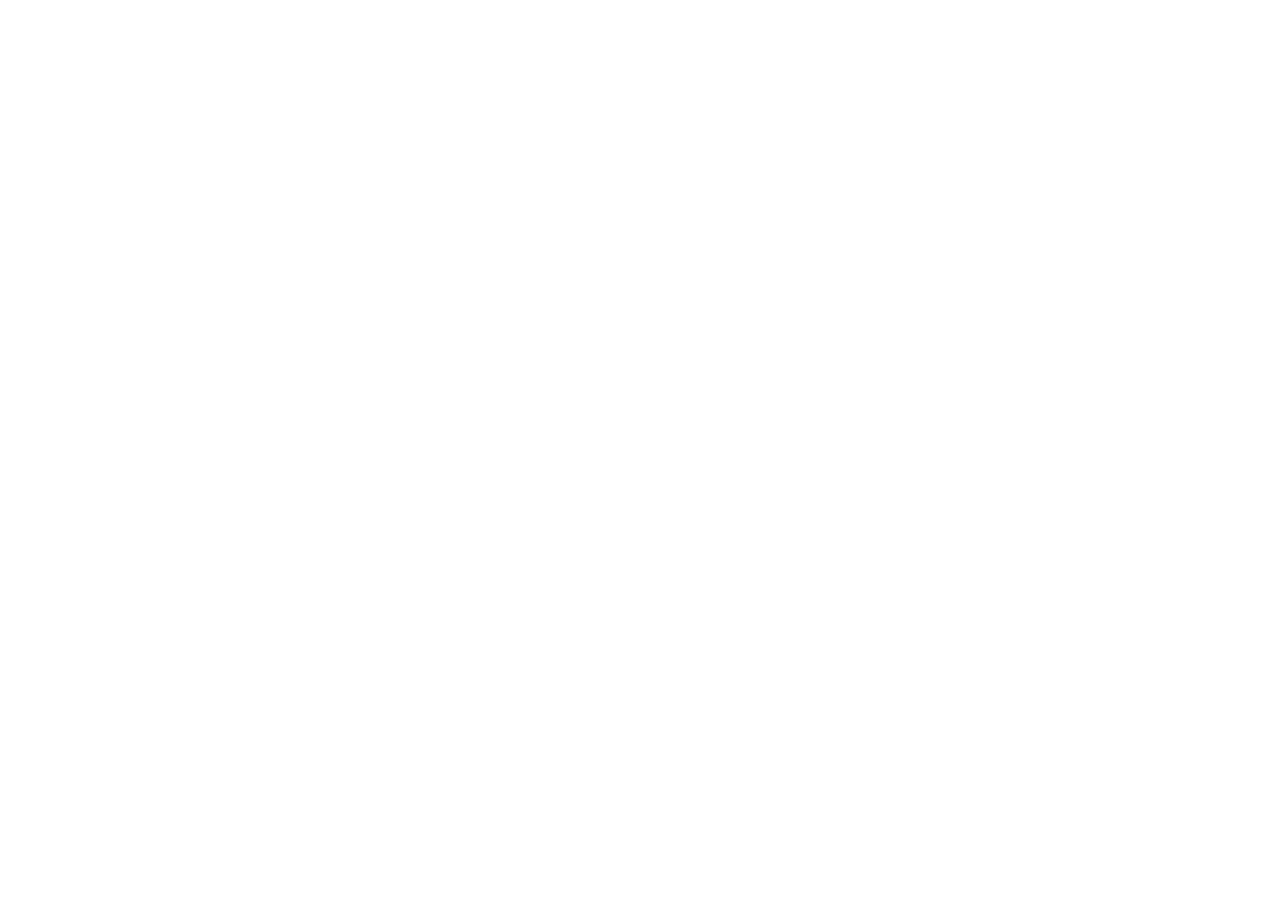
==== login.html @ ff037065 "项目初始化" ====
<!DOCTYPE html>
<html lang="en">

<head>
    <meta charset="UTF-8">
    <meta name="viewport" content="width=device-width, initial-scale=1.0">
    <title>登录页面</title>
</head>

<body>

</body>

</html>
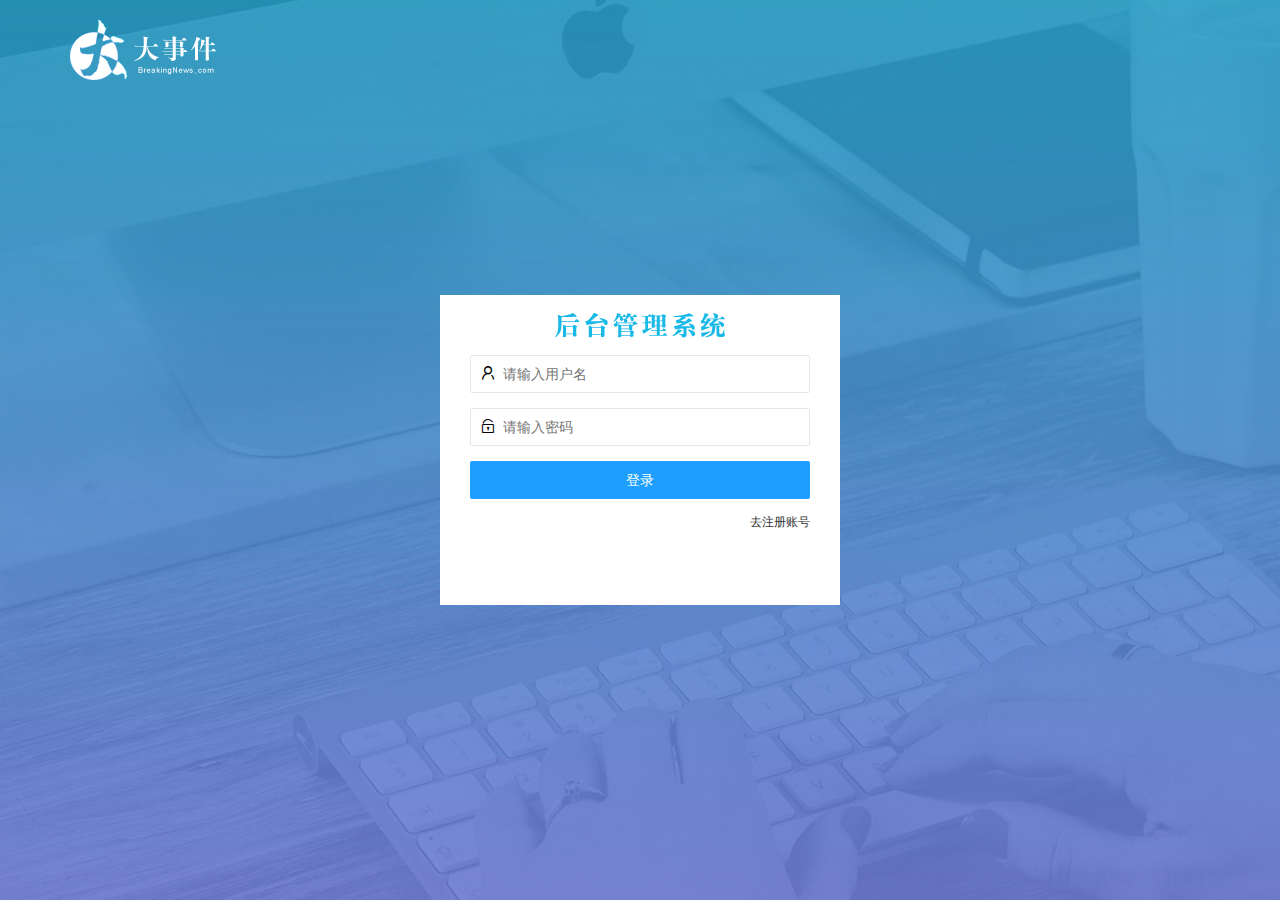
==== commit baab9623: "登录注册完成" ====
--- a/login.html
+++ b/login.html
@@ -4,11 +4,85 @@
 <head>
     <meta charset="UTF-8">
     <meta name="viewport" content="width=device-width, initial-scale=1.0">
-    <title>登录页面</title>
+    <title>大事件 登录/注册</title>
+    <link rel="stylesheet" href="./assets/css/login.css">
+    <link rel="stylesheet" href="/assets/lib/layui/css/layui.css">
 </head>
 
 <body>
+    <!--logo区域-->
+    <div class="layui-main">
+        <img src="/assets/images/logo.png" class="logoimg">
+    </div>
 
+    <!-- 登录注册 -->
+    <div class="loginAndRegBox">
+        <div class="title-box"></div>
+        <!-- 登录界面 -->
+        <div class="login-box">
+            <!-- 登录的表单 -->
+            <form class="layui-form" action="">
+                <!-- 用户名 -->
+                <div class="layui-form-item">
+                    <i class="layui-icon layui-icon-username
+                    "></i>
+                    <input type="text" name="title" required lay-verify="required" placeholder="请输入用户名" autocomplete="off" class="layui-input">
+                </div>
+                <!-- 密码 -->
+                <div class="layui-form-item">
+                    <i class="layui-icon layui-icon-password"></i>
+                    <input type="password" name="password" required lay-verify="required|pwd" placeholder="请输入密码" autocomplete="off" class="layui-input">
+                </div>
+                <!-- 登录按钮 -->
+                <div class="layui-form-item">
+                    <!-- 注意：表单提交按钮和普通按钮的区别，就是 lay-submit 属性 -->
+                    <button class="layui-btn layui-btn-fluid layui-btn-normal" lay-submit>登录</button>
+                </div>
+
+                <div class="layui-form-item links">
+                    <a href="javascript:;" id="link_reg">去注册账号</a>
+                </div>
+            </form>
+        </div>
+        <!-- 注册界面 -->
+        <div class="reg-box">
+            <!-- 注册的表单 -->
+            <form class="layui-form" action="">
+                <!-- 用户名 -->
+                <div class="layui-form-item">
+                    <i class="layui-icon layui-icon-username"></i>
+                    <input type="text" name="username" required lay-verify="required" placeholder="请输入用户名" autocomplete="off" class="layui-input" />
+                </div>
+                <!-- 密码 -->
+                <div class="layui-form-item">
+                    <i class="layui-icon layui-icon-password"></i>
+                    <input type="password" name="password" required lay-verify="required|pwd" placeholder="请输入密码" autocomplete="off" class="layui-input" />
+                </div>
+                <!-- 密码确认框 -->
+                <div class="layui-form-item">
+                    <i class="layui-icon layui-icon-password"></i>
+                    <input type="password" name="repassword" required lay-verify="required|pwd|repwd" placeholder="再次确认密码" autocomplete="off" class="layui-input" />
+                </div>
+                <!-- 注册按钮 -->
+                <div class="layui-form-item">
+                    <!-- 注意：表单提交按钮和普通按钮的区别，就是 lay-submit 属性 -->
+                    <button class="layui-btn layui-btn-fluid layui-btn-normal" lay-submit>注册</button>
+                </div>
+                <div class="layui-form-item links">
+                    <a href="javascript:;" id="link_login">去登录</a>
+                </div>
+            </form>
+        </div>
+    </div>
+
+
+
+    <!-- 引入layui的js文件 -->
+    <script src="./assets/lib/layui/layui.all.js"></script>
+    <!-- 引入jquery文件 -->
+    <script src="./assets/lib/jquery.js"></script>
+    <!-- 引入自己的js文件 -->
+    <script src="./assets/js/login.js"></script>
 </body>
 
 </html>--- a/assets/css/login.css
+++ b/assets/css/login.css
@@ -0,0 +1,68 @@
+body,
+html {
+    margin: 0;
+    padding: 0;
+    width: 100%;
+    height: 100%;
+    background: url('/assets/images/login_bg.jpg');
+    background-size: cover;
+}
+
+.logoimg {
+    margin-top: 20px;
+}
+
+.loginAndRegBox {
+    width: 400px;
+    height: 310px;
+    background-color: #fff;
+    position: absolute;
+    left: 50%;
+    top: 50%;
+    transform: translate(-50%, -50%);
+}
+
+.title-box {
+    height: 60px;
+    background: url('/assets/images/login_title.png') no-repeat center;
+}
+
+.reg-box {
+    display: none
+}
+
+
+/* 美化登录表单 */
+
+.layui-form {
+    padding: 0 30px;
+}
+
+.links {
+    display: flex;
+    justify-content: flex-end;
+}
+
+.links a {
+    font-size: 12px;
+}
+
+
+/* 登录框最前面的图标 */
+
+.layui-form-item {
+    position: relative;
+}
+
+.layui-icon {
+    position: absolute;
+    left: 10px;
+    top: 10px;
+}
+
+
+/* 注意:这里的样式 不能直接给layui-input 因为权重的问题  所以必须加父元素提高权重 */
+
+.layui-form-item .layui-input {
+    padding-left: 32px;
+}--- a/assets/lib/layui/css/layui.css
+++ b/assets/lib/layui/css/layui.css
@@ -0,0 +1,2 @@
+/** layui-v2.5.5 MIT License By https://www.layui.com */
+ .layui-inline,img{display:inline-block;vertical-align:middle}h1,h2,h3,h4,h5,h6{font-weight:400}.layui-edge,.layui-header,.layui-inline,.layui-main{position:relative}.layui-body,.layui-edge,.layui-elip{overflow:hidden}.layui-btn,.layui-edge,.layui-inline,img{vertical-align:middle}.layui-btn,.layui-disabled,.layui-icon,.layui-unselect{-moz-user-select:none;-webkit-user-select:none;-ms-user-select:none}.layui-elip,.layui-form-checkbox span,.layui-form-pane .layui-form-label{text-overflow:ellipsis;white-space:nowrap}.layui-breadcrumb,.layui-tree-btnGroup{visibility:hidden}blockquote,body,button,dd,div,dl,dt,form,h1,h2,h3,h4,h5,h6,input,li,ol,p,pre,td,textarea,th,ul{margin:0;padding:0;-webkit-tap-highlight-color:rgba(0,0,0,0)}a:active,a:hover{outline:0}img{border:none}li{list-style:none}table{border-collapse:collapse;border-spacing:0}h4,h5,h6{font-size:100%}button,input,optgroup,option,select,textarea{font-family:inherit;font-size:inherit;font-style:inherit;font-weight:inherit;outline:0}pre{white-space:pre-wrap;white-space:-moz-pre-wrap;white-space:-pre-wrap;white-space:-o-pre-wrap;word-wrap:break-word}body{line-height:24px;font:14px Helvetica Neue,Helvetica,PingFang SC,Tahoma,Arial,sans-serif}hr{height:1px;margin:10px 0;border:0;clear:both}a{color:#333;text-decoration:none}a:hover{color:#777}a cite{font-style:normal;*cursor:pointer}.layui-border-box,.layui-border-box *{box-sizing:border-box}.layui-box,.layui-box *{box-sizing:content-box}.layui-clear{clear:both;*zoom:1}.layui-clear:after{content:'\20';clear:both;*zoom:1;display:block;height:0}.layui-inline{*display:inline;*zoom:1}.layui-edge{display:inline-block;width:0;height:0;border-width:6px;border-style:dashed;border-color:transparent}.layui-edge-top{top:-4px;border-bottom-color:#999;border-bottom-style:solid}.layui-edge-right{border-left-color:#999;border-left-style:solid}.layui-edge-bottom{top:2px;border-top-color:#999;border-top-style:solid}.layui-edge-left{border-right-color:#999;border-right-style:solid}.layui-disabled,.layui-disabled:hover{color:#d2d2d2!important;cursor:not-allowed!important}.layui-circle{border-radius:100%}.layui-show{display:block!important}.layui-hide{display:none!important}@font-face{font-family:layui-icon;src:url(../font/iconfont.eot?v=250);src:url(../font/iconfont.eot?v=250#iefix) format('embedded-opentype'),url(../font/iconfont.woff2?v=250) format('woff2'),url(../font/iconfont.woff?v=250) format('woff'),url(../font/iconfont.ttf?v=250) format('truetype'),url(../font/iconfont.svg?v=250#layui-icon) format('svg')}.layui-icon{font-family:layui-icon!important;font-size:16px;font-style:normal;-webkit-font-smoothing:antialiased;-moz-osx-font-smoothing:grayscale}.layui-icon-reply-fill:before{content:"\e611"}.layui-icon-set-fill:before{content:"\e614"}.layui-icon-menu-fill:before{content:"\e60f"}.layui-icon-search:before{content:"\e615"}.layui-icon-share:before{content:"\e641"}.layui-icon-set-sm:before{content:"\e620"}.layui-icon-engine:before{content:"\e628"}.layui-icon-close:before{content:"\1006"}.layui-icon-close-fill:before{content:"\1007"}.layui-icon-chart-screen:before{content:"\e629"}.layui-icon-star:before{content:"\e600"}.layui-icon-circle-dot:before{content:"\e617"}.layui-icon-chat:before{content:"\e606"}.layui-icon-release:before{content:"\e609"}.layui-icon-list:before{content:"\e60a"}.layui-icon-chart:before{content:"\e62c"}.layui-icon-ok-circle:before{content:"\1005"}.layui-icon-layim-theme:before{content:"\e61b"}.layui-icon-table:before{content:"\e62d"}.layui-icon-right:before{content:"\e602"}.layui-icon-left:before{content:"\e603"}.layui-icon-cart-simple:before{content:"\e698"}.layui-icon-face-cry:before{content:"\e69c"}.layui-icon-face-smile:before{content:"\e6af"}.layui-icon-survey:before{content:"\e6b2"}.layui-icon-tree:before{content:"\e62e"}.layui-icon-upload-circle:before{content:"\e62f"}.layui-icon-add-circle:before{content:"\e61f"}.layui-icon-download-circle:before{content:"\e601"}.layui-icon-templeate-1:before{content:"\e630"}.layui-icon-util:before{content:"\e631"}.layui-icon-face-surprised:before{content:"\e664"}.layui-icon-edit:before{content:"\e642"}.layui-icon-speaker:before{content:"\e645"}.layui-icon-down:before{content:"\e61a"}.layui-icon-file:before{content:"\e621"}.layui-icon-layouts:before{content:"\e632"}.layui-icon-rate-half:before{content:"\e6c9"}.layui-icon-add-circle-fine:before{content:"\e608"}.layui-icon-prev-circle:before{content:"\e633"}.layui-icon-read:before{content:"\e705"}.layui-icon-404:before{content:"\e61c"}.layui-icon-carousel:before{content:"\e634"}.layui-icon-help:before{content:"\e607"}.layui-icon-code-circle:before{content:"\e635"}.layui-icon-water:before{content:"\e636"}.layui-icon-username:before{content:"\e66f"}.layui-icon-find-fill:before{content:"\e670"}.layui-icon-about:before{content:"\e60b"}.layui-icon-location:before{content:"\e715"}.layui-icon-up:before{content:"\e619"}.layui-icon-pause:before{content:"\e651"}.layui-icon-date:before{content:"\e637"}.layui-icon-layim-uploadfile:before{content:"\e61d"}.layui-icon-delete:before{content:"\e640"}.layui-icon-play:before{content:"\e652"}.layui-icon-top:before{content:"\e604"}.layui-icon-friends:before{content:"\e612"}.layui-icon-refresh-3:before{content:"\e9aa"}.layui-icon-ok:before{content:"\e605"}.layui-icon-layer:before{content:"\e638"}.layui-icon-face-smile-fine:before{content:"\e60c"}.layui-icon-dollar:before{content:"\e659"}.layui-icon-group:before{content:"\e613"}.layui-icon-layim-download:before{content:"\e61e"}.layui-icon-picture-fine:before{content:"\e60d"}.layui-icon-link:before{content:"\e64c"}.layui-icon-diamond:before{content:"\e735"}.layui-icon-log:before{content:"\e60e"}.layui-icon-rate-solid:before{content:"\e67a"}.layui-icon-fonts-del:before{content:"\e64f"}.layui-icon-unlink:before{content:"\e64d"}.layui-icon-fonts-clear:before{content:"\e639"}.layui-icon-triangle-r:before{content:"\e623"}.layui-icon-circle:before{content:"\e63f"}.layui-icon-radio:before{content:"\e643"}.layui-icon-align-center:before{content:"\e647"}.layui-icon-align-right:before{content:"\e648"}.layui-icon-align-left:before{content:"\e649"}.layui-icon-loading-1:before{content:"\e63e"}.layui-icon-return:before{content:"\e65c"}.layui-icon-fonts-strong:before{content:"\e62b"}.layui-icon-upload:before{content:"\e67c"}.layui-icon-dialogue:before{content:"\e63a"}.layui-icon-video:before{content:"\e6ed"}.layui-icon-headset:before{content:"\e6fc"}.layui-icon-cellphone-fine:before{content:"\e63b"}.layui-icon-add-1:before{content:"\e654"}.layui-icon-face-smile-b:before{content:"\e650"}.layui-icon-fonts-html:before{content:"\e64b"}.layui-icon-form:before{content:"\e63c"}.layui-icon-cart:before{content:"\e657"}.layui-icon-camera-fill:before{content:"\e65d"}.layui-icon-tabs:before{content:"\e62a"}.layui-icon-fonts-code:before{content:"\e64e"}.layui-icon-fire:before{content:"\e756"}.layui-icon-set:before{content:"\e716"}.layui-icon-fonts-u:before{content:"\e646"}.layui-icon-triangle-d:before{content:"\e625"}.layui-icon-tips:before{content:"\e702"}.layui-icon-picture:before{content:"\e64a"}.layui-icon-more-vertical:before{content:"\e671"}.layui-icon-flag:before{content:"\e66c"}.layui-icon-loading:before{content:"\e63d"}.layui-icon-fonts-i:before{content:"\e644"}.layui-icon-refresh-1:before{content:"\e666"}.layui-icon-rmb:before{content:"\e65e"}.layui-icon-home:before{content:"\e68e"}.layui-icon-user:before{content:"\e770"}.layui-icon-notice:before{content:"\e667"}.layui-icon-login-weibo:before{content:"\e675"}.layui-icon-voice:before{content:"\e688"}.layui-icon-upload-drag:before{content:"\e681"}.layui-icon-login-qq:before{content:"\e676"}.layui-icon-snowflake:before{content:"\e6b1"}.layui-icon-file-b:before{content:"\e655"}.layui-icon-template:before{content:"\e663"}.layui-icon-auz:before{content:"\e672"}.layui-icon-console:before{content:"\e665"}.layui-icon-app:before{content:"\e653"}.layui-icon-prev:before{content:"\e65a"}.layui-icon-website:before{content:"\e7ae"}.layui-icon-next:before{content:"\e65b"}.layui-icon-component:before{content:"\e857"}.layui-icon-more:before{content:"\e65f"}.layui-icon-login-wechat:before{content:"\e677"}.layui-icon-shrink-right:before{content:"\e668"}.layui-icon-spread-left:before{content:"\e66b"}.layui-icon-camera:before{content:"\e660"}.layui-icon-note:before{content:"\e66e"}.layui-icon-refresh:before{content:"\e669"}.layui-icon-female:before{content:"\e661"}.layui-icon-male:before{content:"\e662"}.layui-icon-password:before{content:"\e673"}.layui-icon-senior:before{content:"\e674"}.layui-icon-theme:before{content:"\e66a"}.layui-icon-tread:before{content:"\e6c5"}.layui-icon-praise:before{content:"\e6c6"}.layui-icon-star-fill:before{content:"\e658"}.layui-icon-rate:before{content:"\e67b"}.layui-icon-template-1:before{content:"\e656"}.layui-icon-vercode:before{content:"\e679"}.layui-icon-cellphone:before{content:"\e678"}.layui-icon-screen-full:before{content:"\e622"}.layui-icon-screen-restore:before{content:"\e758"}.layui-icon-cols:before{content:"\e610"}.layui-icon-export:before{content:"\e67d"}.layui-icon-print:before{content:"\e66d"}.layui-icon-slider:before{content:"\e714"}.layui-icon-addition:before{content:"\e624"}.layui-icon-subtraction:before{content:"\e67e"}.layui-icon-service:before{content:"\e626"}.layui-icon-transfer:before{content:"\e691"}.layui-main{width:1140px;margin:0 auto}.layui-header{z-index:1000;height:60px}.layui-header a:hover{transition:all .5s;-webkit-transition:all .5s}.layui-side{position:fixed;left:0;top:0;bottom:0;z-index:999;width:200px;overflow-x:hidden}.layui-side-scroll{position:relative;width:220px;height:100%;overflow-x:hidden}.layui-body{position:absolute;left:200px;right:0;top:0;bottom:0;z-index:998;width:auto;overflow-y:auto;box-sizing:border-box}.layui-layout-body{overflow:hidden}.layui-layout-admin .layui-header{background-color:#23262E}.layui-layout-admin .layui-side{top:60px;width:200px;overflow-x:hidden}.layui-layout-admin .layui-body{position:fixed;top:60px;bottom:44px}.layui-layout-admin .layui-main{width:auto;margin:0 15px}.layui-layout-admin .layui-footer{position:fixed;left:200px;right:0;bottom:0;height:44px;line-height:44px;padding:0 15px;background-color:#eee}.layui-layout-admin .layui-logo{position:absolute;left:0;top:0;width:200px;height:100%;line-height:60px;text-align:center;color:#009688;font-size:16px}.layui-layout-admin .layui-header .layui-nav{background:0 0}.layui-layout-left{position:absolute!important;left:200px;top:0}.layui-layout-right{position:absolute!important;right:0;top:0}.layui-container{position:relative;margin:0 auto;padding:0 15px;box-sizing:border-box}.layui-fluid{position:relative;margin:0 auto;padding:0 15px}.layui-row:after,.layui-row:before{content:'';display:block;clear:both}.layui-col-lg1,.layui-col-lg10,.layui-col-lg11,.layui-col-lg12,.layui-col-lg2,.layui-col-lg3,.layui-col-lg4,.layui-col-lg5,.layui-col-lg6,.layui-col-lg7,.layui-col-lg8,.layui-col-lg9,.layui-col-md1,.layui-col-md10,.layui-col-md11,.layui-col-md12,.layui-col-md2,.layui-col-md3,.layui-col-md4,.layui-col-md5,.layui-col-md6,.layui-col-md7,.layui-col-md8,.layui-col-md9,.layui-col-sm1,.layui-col-sm10,.layui-col-sm11,.layui-col-sm12,.layui-col-sm2,.layui-col-sm3,.layui-col-sm4,.layui-col-sm5,.layui-col-sm6,.layui-col-sm7,.layui-col-sm8,.layui-col-sm9,.layui-col-xs1,.layui-col-xs10,.layui-col-xs11,.layui-col-xs12,.layui-col-xs2,.layui-col-xs3,.layui-col-xs4,.layui-col-xs5,.layui-col-xs6,.layui-col-xs7,.layui-col-xs8,.layui-col-xs9{position:relative;display:block;box-sizing:border-box}.layui-col-xs1,.layui-col-xs10,.layui-col-xs11,.layui-col-xs12,.layui-col-xs2,.layui-col-xs3,.layui-col-xs4,.layui-col-xs5,.layui-col-xs6,.layui-col-xs7,.layui-col-xs8,.layui-col-xs9{float:left}.layui-col-xs1{width:8.33333333%}.layui-col-xs2{width:16.66666667%}.layui-col-xs3{width:25%}.layui-col-xs4{width:33.33333333%}.layui-col-xs5{width:41.66666667%}.layui-col-xs6{width:50%}.layui-col-xs7{width:58.33333333%}.layui-col-xs8{width:66.66666667%}.layui-col-xs9{width:75%}.layui-col-xs10{width:83.33333333%}.layui-col-xs11{width:91.66666667%}.layui-col-xs12{width:100%}.layui-col-xs-offset1{margin-left:8.33333333%}.layui-col-xs-offset2{margin-left:16.66666667%}.layui-col-xs-offset3{margin-left:25%}.layui-col-xs-offset4{margin-left:33.33333333%}.layui-col-xs-offset5{margin-left:41.66666667%}.layui-col-xs-offset6{margin-left:50%}.layui-col-xs-offset7{margin-left:58.33333333%}.layui-col-xs-offset8{margin-left:66.66666667%}.layui-col-xs-offset9{margin-left:75%}.layui-col-xs-offset10{margin-left:83.33333333%}.layui-col-xs-offset11{margin-left:91.66666667%}.layui-col-xs-offset12{margin-left:100%}@media screen and (max-width:768px){.layui-hide-xs{display:none!important}.layui-show-xs-block{display:block!important}.layui-show-xs-inline{display:inline!important}.layui-show-xs-inline-block{display:inline-block!important}}@media screen and (min-width:768px){.layui-container{width:750px}.layui-hide-sm{display:none!important}.layui-show-sm-block{display:block!important}.layui-show-sm-inline{display:inline!important}.layui-show-sm-inline-block{display:inline-block!important}.layui-col-sm1,.layui-col-sm10,.layui-col-sm11,.layui-col-sm12,.layui-col-sm2,.layui-col-sm3,.layui-col-sm4,.layui-col-sm5,.layui-col-sm6,.layui-col-sm7,.layui-col-sm8,.layui-col-sm9{float:left}.layui-col-sm1{width:8.33333333%}.layui-col-sm2{width:16.66666667%}.layui-col-sm3{width:25%}.layui-col-sm4{width:33.33333333%}.layui-col-sm5{width:41.66666667%}.layui-col-sm6{width:50%}.layui-col-sm7{width:58.33333333%}.layui-col-sm8{width:66.66666667%}.layui-col-sm9{width:75%}.layui-col-sm10{width:83.33333333%}.layui-col-sm11{width:91.66666667%}.layui-col-sm12{width:100%}.layui-col-sm-offset1{margin-left:8.33333333%}.layui-col-sm-offset2{margin-left:16.66666667%}.layui-col-sm-offset3{margin-left:25%}.layui-col-sm-offset4{margin-left:33.33333333%}.layui-col-sm-offset5{margin-left:41.66666667%}.layui-col-sm-offset6{margin-left:50%}.layui-col-sm-offset7{margin-left:58.33333333%}.layui-col-sm-offset8{margin-left:66.66666667%}.layui-col-sm-offset9{margin-left:75%}.layui-col-sm-offset10{margin-left:83.33333333%}.layui-col-sm-offset11{margin-left:91.66666667%}.layui-col-sm-offset12{margin-left:100%}}@media screen and (min-width:992px){.layui-container{width:970px}.layui-hide-md{display:none!important}.layui-show-md-block{display:block!important}.layui-show-md-inline{display:inline!important}.layui-show-md-inline-block{display:inline-block!important}.layui-col-md1,.layui-col-md10,.layui-col-md11,.layui-col-md12,.layui-col-md2,.layui-col-md3,.layui-col-md4,.layui-col-md5,.layui-col-md6,.layui-col-md7,.layui-col-md8,.layui-col-md9{float:left}.layui-col-md1{width:8.33333333%}.layui-col-md2{width:16.66666667%}.layui-col-md3{width:25%}.layui-col-md4{width:33.33333333%}.layui-col-md5{width:41.66666667%}.layui-col-md6{width:50%}.layui-col-md7{width:58.33333333%}.layui-col-md8{width:66.66666667%}.layui-col-md9{width:75%}.layui-col-md10{width:83.33333333%}.layui-col-md11{width:91.66666667%}.layui-col-md12{width:100%}.layui-col-md-offset1{margin-left:8.33333333%}.layui-col-md-offset2{margin-left:16.66666667%}.layui-col-md-offset3{margin-left:25%}.layui-col-md-offset4{margin-left:33.33333333%}.layui-col-md-offset5{margin-left:41.66666667%}.layui-col-md-offset6{margin-left:50%}.layui-col-md-offset7{margin-left:58.33333333%}.layui-col-md-offset8{margin-left:66.66666667%}.layui-col-md-offset9{margin-left:75%}.layui-col-md-offset10{margin-left:83.33333333%}.layui-col-md-offset11{margin-left:91.66666667%}.layui-col-md-offset12{margin-left:100%}}@media screen and (min-width:1200px){.layui-container{width:1170px}.layui-hide-lg{display:none!important}.layui-show-lg-block{display:block!important}.layui-show-lg-inline{display:inline!important}.layui-show-lg-inline-block{display:inline-block!important}.layui-col-lg1,.layui-col-lg10,.layui-col-lg11,.layui-col-lg12,.layui-col-lg2,.layui-col-lg3,.layui-col-lg4,.layui-col-lg5,.layui-col-lg6,.layui-col-lg7,.layui-col-lg8,.layui-col-lg9{float:left}.layui-col-lg1{width:8.33333333%}.layui-col-lg2{width:16.66666667%}.layui-col-lg3{width:25%}.layui-col-lg4{width:33.33333333%}.layui-col-lg5{width:41.66666667%}.layui-col-lg6{width:50%}.layui-col-lg7{width:58.33333333%}.layui-col-lg8{width:66.66666667%}.layui-col-lg9{width:75%}.layui-col-lg10{width:83.33333333%}.layui-col-lg11{width:91.66666667%}.layui-col-lg12{width:100%}.layui-col-lg-offset1{margin-left:8.33333333%}.layui-col-lg-offset2{margin-left:16.66666667%}.layui-col-lg-offset3{margin-left:25%}.layui-col-lg-offset4{margin-left:33.33333333%}.layui-col-lg-offset5{margin-left:41.66666667%}.layui-col-lg-offset6{margin-left:50%}.layui-col-lg-offset7{margin-left:58.33333333%}.layui-col-lg-offset8{margin-left:66.66666667%}.layui-col-lg-offset9{margin-left:75%}.layui-col-lg-offset10{margin-left:83.33333333%}.layui-col-lg-offset11{margin-left:91.66666667%}.layui-col-lg-offset12{margin-left:100%}}.layui-col-space1{margin:-.5px}.layui-col-space1>*{padding:.5px}.layui-col-space3{margin:-1.5px}.layui-col-space3>*{padding:1.5px}.layui-col-space5{margin:-2.5px}.layui-col-space5>*{padding:2.5px}.layui-col-space8{margin:-3.5px}.layui-col-space8>*{padding:3.5px}.layui-col-space10{margin:-5px}.layui-col-space10>*{padding:5px}.layui-col-space12{margin:-6px}.layui-col-space12>*{padding:6px}.layui-col-space15{margin:-7.5px}.layui-col-space15>*{padding:7.5px}.layui-col-space18{margin:-9px}.layui-col-space18>*{padding:9px}.layui-col-space20{margin:-10px}.layui-col-space20>*{padding:10px}.layui-col-space22{margin:-11px}.layui-col-space22>*{padding:11px}.layui-col-space25{margin:-12.5px}.layui-col-space25>*{padding:12.5px}.layui-col-space30{margin:-15px}.layui-col-space30>*{padding:15px}.layui-btn,.layui-input,.layui-select,.layui-textarea,.layui-upload-button{outline:0;-webkit-appearance:none;transition:all .3s;-webkit-transition:all .3s;box-sizing:border-box}.layui-elem-quote{margin-bottom:10px;padding:15px;line-height:22px;border-left:5px solid #009688;border-radius:0 2px 2px 0;background-color:#f2f2f2}.layui-quote-nm{border-style:solid;border-width:1px 1px 1px 5px;background:0 0}.layui-elem-field{margin-bottom:10px;padding:0;border-width:1px;border-style:solid}.layui-elem-field legend{margin-left:20px;padding:0 10px;font-size:20px;font-weight:300}.layui-field-title{margin:10px 0 20px;border-width:1px 0 0}.layui-field-box{padding:10px 15px}.layui-field-title .layui-field-box{padding:10px 0}.layui-progress{position:relative;height:6px;border-radius:20px;background-color:#e2e2e2}.layui-progress-bar{position:absolute;left:0;top:0;width:0;max-width:100%;height:6px;border-radius:20px;text-align:right;background-color:#5FB878;transition:all .3s;-webkit-transition:all .3s}.layui-progress-big,.layui-progress-big .layui-progress-bar{height:18px;line-height:18px}.layui-progress-text{position:relative;top:-20px;line-height:18px;font-size:12px;color:#666}.layui-progress-big .layui-progress-text{position:static;padding:0 10px;color:#fff}.layui-collapse{border-width:1px;border-style:solid;border-radius:2px}.layui-colla-content,.layui-colla-item{border-top-width:1px;border-top-style:solid}.layui-colla-item:first-child{border-top:none}.layui-colla-title{position:relative;height:42px;line-height:42px;padding:0 15px 0 35px;color:#333;background-color:#f2f2f2;cursor:pointer;font-size:14px;overflow:hidden}.layui-colla-content{display:none;padding:10px 15px;line-height:22px;color:#666}.layui-colla-icon{position:absolute;left:15px;top:0;font-size:14px}.layui-card{margin-bottom:15px;border-radius:2px;background-color:#fff;box-shadow:0 1px 2px 0 rgba(0,0,0,.05)}.layui-card:last-child{margin-bottom:0}.layui-card-header{position:relative;height:42px;line-height:42px;padding:0 15px;border-bottom:1px solid #f6f6f6;color:#333;border-radius:2px 2px 0 0;font-size:14px}.layui-bg-black,.layui-bg-blue,.layui-bg-cyan,.layui-bg-green,.layui-bg-orange,.layui-bg-red{color:#fff!important}.layui-card-body{position:relative;padding:10px 15px;line-height:24px}.layui-card-body[pad15]{padding:15px}.layui-card-body[pad20]{padding:20px}.layui-card-body .layui-table{margin:5px 0}.layui-card .layui-tab{margin:0}.layui-panel-window{position:relative;padding:15px;border-radius:0;border-top:5px solid #E6E6E6;background-color:#fff}.layui-auxiliar-moving{position:fixed;left:0;right:0;top:0;bottom:0;width:100%;height:100%;background:0 0;z-index:9999999999}.layui-form-label,.layui-form-mid,.layui-form-select,.layui-input-block,.layui-input-inline,.layui-textarea{position:relative}.layui-bg-red{background-color:#FF5722!important}.layui-bg-orange{background-color:#FFB800!important}.layui-bg-green{background-color:#009688!important}.layui-bg-cyan{background-color:#2F4056!important}.layui-bg-blue{background-color:#1E9FFF!important}.layui-bg-black{background-color:#393D49!important}.layui-bg-gray{background-color:#eee!important;color:#666!important}.layui-badge-rim,.layui-colla-content,.layui-colla-item,.layui-collapse,.layui-elem-field,.layui-form-pane .layui-form-item[pane],.layui-form-pane .layui-form-label,.layui-input,.layui-layedit,.layui-layedit-tool,.layui-quote-nm,.layui-select,.layui-tab-bar,.layui-tab-card,.layui-tab-title,.layui-tab-title .layui-this:after,.layui-textarea{border-color:#e6e6e6}.layui-timeline-item:before,hr{background-color:#e6e6e6}.layui-text{line-height:22px;font-size:14px;color:#666}.layui-text h1,.layui-text h2,.layui-text h3{font-weight:500;color:#333}.layui-text h1{font-size:30px}.layui-text h2{font-size:24px}.layui-text h3{font-size:18px}.layui-text a:not(.layui-btn){color:#01AAED}.layui-text a:not(.layui-btn):hover{text-decoration:underline}.layui-text ul{padding:5px 0 5px 15px}.layui-text ul li{margin-top:5px;list-style-type:disc}.layui-text em,.layui-word-aux{color:#999!important;padding:0 5px!important}.layui-btn{display:inline-block;height:38px;line-height:38px;padding:0 18px;background-color:#009688;color:#fff;white-space:nowrap;text-align:center;font-size:14px;border:none;border-radius:2px;cursor:pointer}.layui-btn:hover{opacity:.8;filter:alpha(opacity=80);color:#fff}.layui-btn:active{opacity:1;filter:alpha(opacity=100)}.layui-btn+.layui-btn{margin-left:10px}.layui-btn-container{font-size:0}.layui-btn-container .layui-btn{margin-right:10px;margin-bottom:10px}.layui-btn-container .layui-btn+.layui-btn{margin-left:0}.layui-table .layui-btn-container .layui-btn{margin-bottom:9px}.layui-btn-radius{border-radius:100px}.layui-btn .layui-icon{margin-right:3px;font-size:18px;vertical-align:bottom;vertical-align:middle\9}.layui-btn-primary{border:1px solid #C9C9C9;background-color:#fff;color:#555}.layui-btn-primary:hover{border-color:#009688;color:#333}.layui-btn-normal{background-color:#1E9FFF}.layui-btn-warm{background-color:#FFB800}.layui-btn-danger{background-color:#FF5722}.layui-btn-checked{background-color:#5FB878}.layui-btn-disabled,.layui-btn-disabled:active,.layui-btn-disabled:hover{border:1px solid #e6e6e6;background-color:#FBFBFB;color:#C9C9C9;cursor:not-allowed;opacity:1}.layui-btn-lg{height:44px;line-height:44px;padding:0 25px;font-size:16px}.layui-btn-sm{height:30px;line-height:30px;padding:0 10px;font-size:12px}.layui-btn-sm i{font-size:16px!important}.layui-btn-xs{height:22px;line-height:22px;padding:0 5px;font-size:12px}.layui-btn-xs i{font-size:14px!important}.layui-btn-group{display:inline-block;vertical-align:middle;font-size:0}.layui-btn-group .layui-btn{margin-left:0!important;margin-right:0!important;border-left:1px solid rgba(255,255,255,.5);border-radius:0}.layui-btn-group .layui-btn-primary{border-left:none}.layui-btn-group .layui-btn-primary:hover{border-color:#C9C9C9;color:#009688}.layui-btn-group .layui-btn:first-child{border-left:none;border-radius:2px 0 0 2px}.layui-btn-group .layui-btn-primary:first-child{border-left:1px solid #c9c9c9}.layui-btn-group .layui-btn:last-child{border-radius:0 2px 2px 0}.layui-btn-group .layui-btn+.layui-btn{margin-left:0}.layui-btn-group+.layui-btn-group{margin-left:10px}.layui-btn-fluid{width:100%}.layui-input,.layui-select,.layui-textarea{height:38px;line-height:1.3;line-height:38px\9;border-width:1px;border-style:solid;background-color:#fff;border-radius:2px}.layui-input::-webkit-input-placeholder,.layui-select::-webkit-input-placeholder,.layui-textarea::-webkit-input-placeholder{line-height:1.3}.layui-input,.layui-textarea{display:block;width:100%;padding-left:10px}.layui-input:hover,.layui-textarea:hover{border-color:#D2D2D2!important}.layui-input:focus,.layui-textarea:focus{border-color:#C9C9C9!important}.layui-textarea{min-height:100px;height:auto;line-height:20px;padding:6px 10px;resize:vertical}.layui-select{padding:0 10px}.layui-form input[type=checkbox],.layui-form input[type=radio],.layui-form select{display:none}.layui-form [lay-ignore]{display:initial}.layui-form-item{margin-bottom:15px;clear:both;*zoom:1}.layui-form-item:after{content:'\20';clear:both;*zoom:1;display:block;height:0}.layui-form-label{float:left;display:block;padding:9px 15px;width:80px;font-weight:400;line-height:20px;text-align:right}.layui-form-label-col{display:block;float:none;padding:9px 0;line-height:20px;text-align:left}.layui-form-item .layui-inline{margin-bottom:5px;margin-right:10px}.layui-input-block{margin-left:110px;min-height:36px}.layui-input-inline{display:inline-block;vertical-align:middle}.layui-form-item .layui-input-inline{float:left;width:190px;margin-right:10px}.layui-form-text .layui-input-inline{width:auto}.layui-form-mid{float:left;display:block;padding:9px 0!important;line-height:20px;margin-right:10px}.layui-form-danger+.layui-form-select .layui-input,.layui-form-danger:focus{border-color:#FF5722!important}.layui-form-select .layui-input{padding-right:30px;cursor:pointer}.layui-form-select .layui-edge{position:absolute;right:10px;top:50%;margin-top:-3px;cursor:pointer;border-width:6px;border-top-color:#c2c2c2;border-top-style:solid;transition:all .3s;-webkit-transition:all .3s}.layui-form-select dl{display:none;position:absolute;left:0;top:42px;padding:5px 0;z-index:899;min-width:100%;border:1px solid #d2d2d2;max-height:300px;overflow-y:auto;background-color:#fff;border-radius:2px;box-shadow:0 2px 4px rgba(0,0,0,.12);box-sizing:border-box}.layui-form-select dl dd,.layui-form-select dl dt{padding:0 10px;line-height:36px;white-space:nowrap;overflow:hidden;text-overflow:ellipsis}.layui-form-select dl dt{font-size:12px;color:#999}.layui-form-select dl dd{cursor:pointer}.layui-form-select dl dd:hover{background-color:#f2f2f2;-webkit-transition:.5s all;transition:.5s all}.layui-form-select .layui-select-group dd{padding-left:20px}.layui-form-select dl dd.layui-select-tips{padding-left:10px!important;color:#999}.layui-form-select dl dd.layui-this{background-color:#5FB878;color:#fff}.layui-form-checkbox,.layui-form-select dl dd.layui-disabled{background-color:#fff}.layui-form-selected dl{display:block}.layui-form-checkbox,.layui-form-checkbox *,.layui-form-switch{display:inline-block;vertical-align:middle}.layui-form-selected .layui-edge{margin-top:-9px;-webkit-transform:rotate(180deg);transform:rotate(180deg);margin-top:-3px\9}:root .layui-form-selected .layui-edge{margin-top:-9px\0/IE9}.layui-form-selectup dl{top:auto;bottom:42px}.layui-select-none{margin:5px 0;text-align:center;color:#999}.layui-select-disabled .layui-disabled{border-color:#eee!important}.layui-select-disabled .layui-edge{border-top-color:#d2d2d2}.layui-form-checkbox{position:relative;height:30px;line-height:30px;margin-right:10px;padding-right:30px;cursor:pointer;font-size:0;-webkit-transition:.1s linear;transition:.1s linear;box-sizing:border-box}.layui-form-checkbox span{padding:0 10px;height:100%;font-size:14px;border-radius:2px 0 0 2px;background-color:#d2d2d2;color:#fff;overflow:hidden}.layui-form-checkbox:hover span{background-color:#c2c2c2}.layui-form-checkbox i{position:absolute;right:0;top:0;width:30px;height:28px;border:1px solid #d2d2d2;border-left:none;border-radius:0 2px 2px 0;color:#fff;font-size:20px;text-align:center}.layui-form-checkbox:hover i{border-color:#c2c2c2;color:#c2c2c2}.layui-form-checked,.layui-form-checked:hover{border-color:#5FB878}.layui-form-checked span,.layui-form-checked:hover span{background-color:#5FB878}.layui-form-checked i,.layui-form-checked:hover i{color:#5FB878}.layui-form-item .layui-form-checkbox{margin-top:4px}.layui-form-checkbox[lay-skin=primary]{height:auto!important;line-height:normal!important;min-width:18px;min-height:18px;border:none!important;margin-right:0;padding-left:28px;padding-right:0;background:0 0}.layui-form-checkbox[lay-skin=primary] span{padding-left:0;padding-right:15px;line-height:18px;background:0 0;color:#666}.layui-form-checkbox[lay-skin=primary] i{right:auto;left:0;width:16px;height:16px;line-height:16px;border:1px solid #d2d2d2;font-size:12px;border-radius:2px;background-color:#fff;-webkit-transition:.1s linear;transition:.1s linear}.layui-form-checkbox[lay-skin=primary]:hover i{border-color:#5FB878;color:#fff}.layui-form-checked[lay-skin=primary] i{border-color:#5FB878!important;background-color:#5FB878;color:#fff}.layui-checkbox-disbaled[lay-skin=primary] span{background:0 0!important;color:#c2c2c2}.layui-checkbox-disbaled[lay-skin=primary]:hover i{border-color:#d2d2d2}.layui-form-item .layui-form-checkbox[lay-skin=primary]{margin-top:10px}.layui-form-switch{position:relative;height:22px;line-height:22px;min-width:35px;padding:0 5px;margin-top:8px;border:1px solid #d2d2d2;border-radius:20px;cursor:pointer;background-color:#fff;-webkit-transition:.1s linear;transition:.1s linear}.layui-form-switch i{position:absolute;left:5px;top:3px;width:16px;height:16px;border-radius:20px;background-color:#d2d2d2;-webkit-transition:.1s linear;transition:.1s linear}.layui-form-switch em{position:relative;top:0;width:25px;margin-left:21px;padding:0!important;text-align:center!important;color:#999!important;font-style:normal!important;font-size:12px}.layui-form-onswitch{border-color:#5FB878;background-color:#5FB878}.layui-checkbox-disbaled,.layui-checkbox-disbaled i{border-color:#e2e2e2!important}.layui-form-onswitch i{left:100%;margin-left:-21px;background-color:#fff}.layui-form-onswitch em{margin-left:5px;margin-right:21px;color:#fff!important}.layui-checkbox-disbaled span{background-color:#e2e2e2!important}.layui-checkbox-disbaled:hover i{color:#fff!important}[lay-radio]{display:none}.layui-form-radio,.layui-form-radio *{display:inline-block;vertical-align:middle}.layui-form-radio{line-height:28px;margin:6px 10px 0 0;padding-right:10px;cursor:pointer;font-size:0}.layui-form-radio *{font-size:14px}.layui-form-radio>i{margin-right:8px;font-size:22px;color:#c2c2c2}.layui-form-radio>i:hover,.layui-form-radioed>i{color:#5FB878}.layui-radio-disbaled>i{color:#e2e2e2!important}.layui-form-pane .layui-form-label{width:110px;padding:8px 15px;height:38px;line-height:20px;border-width:1px;border-style:solid;border-radius:2px 0 0 2px;text-align:center;background-color:#FBFBFB;overflow:hidden;box-sizing:border-box}.layui-form-pane .layui-input-inline{margin-left:-1px}.layui-form-pane .layui-input-block{margin-left:110px;left:-1px}.layui-form-pane .layui-input{border-radius:0 2px 2px 0}.layui-form-pane .layui-form-text .layui-form-label{float:none;width:100%;border-radius:2px;box-sizing:border-box;text-align:left}.layui-form-pane .layui-form-text .layui-input-inline{display:block;margin:0;top:-1px;clear:both}.layui-form-pane .layui-form-text .layui-input-block{margin:0;left:0;top:-1px}.layui-form-pane .layui-form-text .layui-textarea{min-height:100px;border-radius:0 0 2px 2px}.layui-form-pane .layui-form-checkbox{margin:4px 0 4px 10px}.layui-form-pane .layui-form-radio,.layui-form-pane .layui-form-switch{margin-top:6px;margin-left:10px}.layui-form-pane .layui-form-item[pane]{position:relative;border-width:1px;border-style:solid}.layui-form-pane .layui-form-item[pane] .layui-form-label{position:absolute;left:0;top:0;height:100%;border-width:0 1px 0 0}.layui-form-pane .layui-form-item[pane] .layui-input-inline{margin-left:110px}@media screen and (max-width:450px){.layui-form-item .layui-form-label{text-overflow:ellipsis;overflow:hidden;white-space:nowrap}.layui-form-item .layui-inline{display:block;margin-right:0;margin-bottom:20px;clear:both}.layui-form-item .layui-inline:after{content:'\20';clear:both;display:block;height:0}.layui-form-item .layui-input-inline{display:block;float:none;left:-3px;width:auto;margin:0 0 10px 112px}.layui-form-item .layui-input-inline+.layui-form-mid{margin-left:110px;top:-5px;padding:0}.layui-form-item .layui-form-checkbox{margin-right:5px;margin-bottom:5px}}.layui-layedit{border-width:1px;border-style:solid;border-radius:2px}.layui-layedit-tool{padding:3px 5px;border-bottom-width:1px;border-bottom-style:solid;font-size:0}.layedit-tool-fixed{position:fixed;top:0;border-top:1px solid #e2e2e2}.layui-layedit-tool .layedit-tool-mid,.layui-layedit-tool .layui-icon{display:inline-block;vertical-align:middle;text-align:center;font-size:14px}.layui-layedit-tool .layui-icon{position:relative;width:32px;height:30px;line-height:30px;margin:3px 5px;color:#777;cursor:pointer;border-radius:2px}.layui-layedit-tool .layui-icon:hover{color:#393D49}.layui-layedit-tool .layui-icon:active{color:#000}.layui-layedit-tool .layedit-tool-active{background-color:#e2e2e2;color:#000}.layui-layedit-tool .layui-disabled,.layui-layedit-tool .layui-disabled:hover{color:#d2d2d2;cursor:not-allowed}.layui-layedit-tool .layedit-tool-mid{width:1px;height:18px;margin:0 10px;background-color:#d2d2d2}.layedit-tool-html{width:50px!important;font-size:30px!important}.layedit-tool-b,.layedit-tool-code,.layedit-tool-help{font-size:16px!important}.layedit-tool-d,.layedit-tool-face,.layedit-tool-image,.layedit-tool-unlink{font-size:18px!important}.layedit-tool-image input{position:absolute;font-size:0;left:0;top:0;width:100%;height:100%;opacity:.01;filter:Alpha(opacity=1);cursor:pointer}.layui-layedit-iframe iframe{display:block;width:100%}#LAY_layedit_code{overflow:hidden}.layui-laypage{display:inline-block;*display:inline;*zoom:1;vertical-align:middle;margin:10px 0;font-size:0}.layui-laypage>a:first-child,.layui-laypage>a:first-child em{border-radius:2px 0 0 2px}.layui-laypage>a:last-child,.layui-laypage>a:last-child em{border-radius:0 2px 2px 0}.layui-laypage>:first-child{margin-left:0!important}.layui-laypage>:last-child{margin-right:0!important}.layui-laypage a,.layui-laypage button,.layui-laypage input,.layui-laypage select,.layui-laypage span{border:1px solid #e2e2e2}.layui-laypage a,.layui-laypage span{display:inline-block;*display:inline;*zoom:1;vertical-align:middle;padding:0 15px;height:28px;line-height:28px;margin:0 -1px 5px 0;background-color:#fff;color:#333;font-size:12px}.layui-flow-more a *,.layui-laypage input,.layui-table-view select[lay-ignore]{display:inline-block}.layui-laypage a:hover{color:#009688}.layui-laypage em{font-style:normal}.layui-laypage .layui-laypage-spr{color:#999;font-weight:700}.layui-laypage a{text-decoration:none}.layui-laypage .layui-laypage-curr{position:relative}.layui-laypage .layui-laypage-curr em{position:relative;color:#fff}.layui-laypage .layui-laypage-curr .layui-laypage-em{position:absolute;left:-1px;top:-1px;padding:1px;width:100%;height:100%;background-color:#009688}.layui-laypage-em{border-radius:2px}.layui-laypage-next em,.layui-laypage-prev em{font-family:Sim sun;font-size:16px}.layui-laypage .layui-laypage-count,.layui-laypage .layui-laypage-limits,.layui-laypage .layui-laypage-refresh,.layui-laypage .layui-laypage-skip{margin-left:10px;margin-right:10px;padding:0;border:none}.layui-laypage .layui-laypage-limits,.layui-laypage .layui-laypage-refresh{vertical-align:top}.layui-laypage .layui-laypage-refresh i{font-size:18px;cursor:pointer}.layui-laypage select{height:22px;padding:3px;border-radius:2px;cursor:pointer}.layui-laypage .layui-laypage-skip{height:30px;line-height:30px;color:#999}.layui-laypage button,.layui-laypage input{height:30px;line-height:30px;border-radius:2px;vertical-align:top;background-color:#fff;box-sizing:border-box}.layui-laypage input{width:40px;margin:0 10px;padding:0 3px;text-align:center}.layui-laypage input:focus,.layui-laypage select:focus{border-color:#009688!important}.layui-laypage button{margin-left:10px;padding:0 10px;cursor:pointer}.layui-table,.layui-table-view{margin:10px 0}.layui-flow-more{margin:10px 0;text-align:center;color:#999;font-size:14px}.layui-flow-more a{height:32px;line-height:32px}.layui-flow-more a *{vertical-align:top}.layui-flow-more a cite{padding:0 20px;border-radius:3px;background-color:#eee;color:#333;font-style:normal}.layui-flow-more a cite:hover{opacity:.8}.layui-flow-more a i{font-size:30px;color:#737383}.layui-table{width:100%;background-color:#fff;color:#666}.layui-table tr{transition:all .3s;-webkit-transition:all .3s}.layui-table th{text-align:left;font-weight:400}.layui-table tbody tr:hover,.layui-table thead tr,.layui-table-click,.layui-table-header,.layui-table-hover,.layui-table-mend,.layui-table-patch,.layui-table-tool,.layui-table-total,.layui-table-total tr,.layui-table[lay-even] tr:nth-child(even){background-color:#f2f2f2}.layui-table td,.layui-table th,.layui-table-col-set,.layui-table-fixed-r,.layui-table-grid-down,.layui-table-header,.layui-table-page,.layui-table-tips-main,.layui-table-tool,.layui-table-total,.layui-table-view,.layui-table[lay-skin=line],.layui-table[lay-skin=row]{border-width:1px;border-style:solid;border-color:#e6e6e6}.layui-table td,.layui-table th{position:relative;padding:9px 15px;min-height:20px;line-height:20px;font-size:14px}.layui-table[lay-skin=line] td,.layui-table[lay-skin=line] th{border-width:0 0 1px}.layui-table[lay-skin=row] td,.layui-table[lay-skin=row] th{border-width:0 1px 0 0}.layui-table[lay-skin=nob] td,.layui-table[lay-skin=nob] th{border:none}.layui-table img{max-width:100px}.layui-table[lay-size=lg] td,.layui-table[lay-size=lg] th{padding:15px 30px}.layui-table-view .layui-table[lay-size=lg] .layui-table-cell{height:40px;line-height:40px}.layui-table[lay-size=sm] td,.layui-table[lay-size=sm] th{font-size:12px;padding:5px 10px}.layui-table-view .layui-table[lay-size=sm] .layui-table-cell{height:20px;line-height:20px}.layui-table[lay-data]{display:none}.layui-table-box{position:relative;overflow:hidden}.layui-table-view .layui-table{position:relative;width:auto;margin:0}.layui-table-view .layui-table[lay-skin=line]{border-width:0 1px 0 0}.layui-table-view .layui-table[lay-skin=row]{border-width:0 0 1px}.layui-table-view .layui-table td,.layui-table-view .layui-table th{padding:5px 0;border-top:none;border-left:none}.layui-table-view .layui-table th.layui-unselect .layui-table-cell span{cursor:pointer}.layui-table-view .layui-table td{cursor:default}.layui-table-view .layui-table td[data-edit=text]{cursor:text}.layui-table-view .layui-form-checkbox[lay-skin=primary] i{width:18px;height:18px}.layui-table-view .layui-form-radio{line-height:0;padding:0}.layui-table-view .layui-form-radio>i{margin:0;font-size:20px}.layui-table-init{position:absolute;left:0;top:0;width:100%;height:100%;text-align:center;z-index:110}.layui-table-init .layui-icon{position:absolute;left:50%;top:50%;margin:-15px 0 0 -15px;font-size:30px;color:#c2c2c2}.layui-table-header{border-width:0 0 1px;overflow:hidden}.layui-table-header .layui-table{margin-bottom:-1px}.layui-table-tool .layui-inline[lay-event]{position:relative;width:26px;height:26px;padding:5px;line-height:16px;margin-right:10px;text-align:center;color:#333;border:1px solid #ccc;cursor:pointer;-webkit-transition:.5s all;transition:.5s all}.layui-table-tool .layui-inline[lay-event]:hover{border:1px solid #999}.layui-table-tool-temp{padding-right:120px}.layui-table-tool-self{position:absolute;right:17px;top:10px}.layui-table-tool .layui-table-tool-self .layui-inline[lay-event]{margin:0 0 0 10px}.layui-table-tool-panel{position:absolute;top:29px;left:-1px;padding:5px 0;min-width:150px;min-height:40px;border:1px solid #d2d2d2;text-align:left;overflow-y:auto;background-color:#fff;box-shadow:0 2px 4px rgba(0,0,0,.12)}.layui-table-cell,.layui-table-tool-panel li{overflow:hidden;text-overflow:ellipsis;white-space:nowrap}.layui-table-tool-panel li{padding:0 10px;line-height:30px;-webkit-transition:.5s all;transition:.5s all}.layui-table-tool-panel li .layui-form-checkbox[lay-skin=primary]{width:100%;padding-left:28px}.layui-table-tool-panel li:hover{background-color:#f2f2f2}.layui-table-tool-panel li .layui-form-checkbox[lay-skin=primary] i{position:absolute;left:0;top:0}.layui-table-tool-panel li .layui-form-checkbox[lay-skin=primary] span{padding:0}.layui-table-tool .layui-table-tool-self .layui-table-tool-panel{left:auto;right:-1px}.layui-table-col-set{position:absolute;right:0;top:0;width:20px;height:100%;border-width:0 0 0 1px;background-color:#fff}.layui-table-sort{width:10px;height:20px;margin-left:5px;cursor:pointer!important}.layui-table-sort .layui-edge{position:absolute;left:5px;border-width:5px}.layui-table-sort .layui-table-sort-asc{top:3px;border-top:none;border-bottom-style:solid;border-bottom-color:#b2b2b2}.layui-table-sort .layui-table-sort-asc:hover{border-bottom-color:#666}.layui-table-sort .layui-table-sort-desc{bottom:5px;border-bottom:none;border-top-style:solid;border-top-color:#b2b2b2}.layui-table-sort .layui-table-sort-desc:hover{border-top-color:#666}.layui-table-sort[lay-sort=asc] .layui-table-sort-asc{border-bottom-color:#000}.layui-table-sort[lay-sort=desc] .layui-table-sort-desc{border-top-color:#000}.layui-table-cell{height:28px;line-height:28px;padding:0 15px;position:relative;box-sizing:border-box}.layui-table-cell .layui-form-checkbox[lay-skin=primary]{top:-1px;padding:0}.layui-table-cell .layui-table-link{color:#01AAED}.laytable-cell-checkbox,.laytable-cell-numbers,.laytable-cell-radio,.laytable-cell-space{padding:0;text-align:center}.layui-table-body{position:relative;overflow:auto;margin-right:-1px;margin-bottom:-1px}.layui-table-body .layui-none{line-height:26px;padding:15px;text-align:center;color:#999}.layui-table-fixed{position:absolute;left:0;top:0;z-index:101}.layui-table-fixed .layui-table-body{overflow:hidden}.layui-table-fixed-l{box-shadow:0 -1px 8px rgba(0,0,0,.08)}.layui-table-fixed-r{left:auto;right:-1px;border-width:0 0 0 1px;box-shadow:-1px 0 8px rgba(0,0,0,.08)}.layui-table-fixed-r .layui-table-header{position:relative;overflow:visible}.layui-table-mend{position:absolute;right:-49px;top:0;height:100%;width:50px}.layui-table-tool{position:relative;z-index:890;width:100%;min-height:50px;line-height:30px;padding:10px 15px;border-width:0 0 1px}.layui-table-tool .layui-btn-container{margin-bottom:-10px}.layui-table-page,.layui-table-total{border-width:1px 0 0;margin-bottom:-1px;overflow:hidden}.layui-table-page{position:relative;width:100%;padding:7px 7px 0;height:41px;font-size:12px;white-space:nowrap}.layui-table-page>div{height:26px}.layui-table-page .layui-laypage{margin:0}.layui-table-page .layui-laypage a,.layui-table-page .layui-laypage span{height:26px;line-height:26px;margin-bottom:10px;border:none;background:0 0}.layui-table-page .layui-laypage a,.layui-table-page .layui-laypage span.layui-laypage-curr{padding:0 12px}.layui-table-page .layui-laypage span{margin-left:0;padding:0}.layui-table-page .layui-laypage .layui-laypage-prev{margin-left:-7px!important}.layui-table-page .layui-laypage .layui-laypage-curr .layui-laypage-em{left:0;top:0;padding:0}.layui-table-page .layui-laypage button,.layui-table-page .layui-laypage input{height:26px;line-height:26px}.layui-table-page .layui-laypage input{width:40px}.layui-table-page .layui-laypage button{padding:0 10px}.layui-table-page select{height:18px}.layui-table-patch .layui-table-cell{padding:0;width:30px}.layui-table-edit{position:absolute;left:0;top:0;width:100%;height:100%;padding:0 14px 1px;border-radius:0;box-shadow:1px 1px 20px rgba(0,0,0,.15)}.layui-table-edit:focus{border-color:#5FB878!important}select.layui-table-edit{padding:0 0 0 10px;border-color:#C9C9C9}.layui-table-view .layui-form-checkbox,.layui-table-view .layui-form-radio,.layui-table-view .layui-form-switch{top:0;margin:0;box-sizing:content-box}.layui-table-view .layui-form-checkbox{top:-1px;height:26px;line-height:26px}.layui-table-view .layui-form-checkbox i{height:26px}.layui-table-grid .layui-table-cell{overflow:visible}.layui-table-grid-down{position:absolute;top:0;right:0;width:26px;height:100%;padding:5px 0;border-width:0 0 0 1px;text-align:center;background-color:#fff;color:#999;cursor:pointer}.layui-table-grid-down .layui-icon{position:absolute;top:50%;left:50%;margin:-8px 0 0 -8px}.layui-table-grid-down:hover{background-color:#fbfbfb}body .layui-table-tips .layui-layer-content{background:0 0;padding:0;box-shadow:0 1px 6px rgba(0,0,0,.12)}.layui-table-tips-main{margin:-44px 0 0 -1px;max-height:150px;padding:8px 15px;font-size:14px;overflow-y:scroll;background-color:#fff;color:#666}.layui-table-tips-c{position:absolute;right:-3px;top:-13px;width:20px;height:20px;padding:3px;cursor:pointer;background-color:#666;border-radius:50%;color:#fff}.layui-table-tips-c:hover{background-color:#777}.layui-table-tips-c:before{position:relative;right:-2px}.layui-upload-file{display:none!important;opacity:.01;filter:Alpha(opacity=1)}.layui-upload-drag,.layui-upload-form,.layui-upload-wrap{display:inline-block}.layui-upload-list{margin:10px 0}.layui-upload-choose{padding:0 10px;color:#999}.layui-upload-drag{position:relative;padding:30px;border:1px dashed #e2e2e2;background-color:#fff;text-align:center;cursor:pointer;color:#999}.layui-upload-drag .layui-icon{font-size:50px;color:#009688}.layui-upload-drag[lay-over]{border-color:#009688}.layui-upload-iframe{position:absolute;width:0;height:0;border:0;visibility:hidden}.layui-upload-wrap{position:relative;vertical-align:middle}.layui-upload-wrap .layui-upload-file{display:block!important;position:absolute;left:0;top:0;z-index:10;font-size:100px;width:100%;height:100%;opacity:.01;filter:Alpha(opacity=1);cursor:pointer}.layui-transfer-active,.layui-transfer-box{display:inline-block;vertical-align:middle}.layui-transfer-box,.layui-transfer-header,.layui-transfer-search{border-width:0;border-style:solid;border-color:#e6e6e6}.layui-transfer-box{position:relative;border-width:1px;width:200px;height:360px;border-radius:2px;background-color:#fff}.layui-transfer-box .layui-form-checkbox{width:100%;margin:0!important}.layui-transfer-header{height:38px;line-height:38px;padding:0 10px;border-bottom-width:1px}.layui-transfer-search{position:relative;padding:10px;border-bottom-width:1px}.layui-transfer-search .layui-input{height:32px;padding-left:30px;font-size:12px}.layui-transfer-search .layui-icon-search{position:absolute;left:20px;top:50%;margin-top:-8px;color:#666}.layui-transfer-active{margin:0 15px}.layui-transfer-active .layui-btn{display:block;margin:0;padding:0 15px;background-color:#5FB878;border-color:#5FB878;color:#fff}.layui-transfer-active .layui-btn-disabled{background-color:#FBFBFB;border-color:#e6e6e6;color:#C9C9C9}.layui-transfer-active .layui-btn:first-child{margin-bottom:15px}.layui-transfer-active .layui-btn .layui-icon{margin:0;font-size:14px!important}.layui-transfer-data{padding:5px 0;overflow:auto}.layui-transfer-data li{height:32px;line-height:32px;padding:0 10px}.layui-transfer-data li:hover{background-color:#f2f2f2;transition:.5s all}.layui-transfer-data .layui-none{padding:15px 10px;text-align:center;color:#999}.layui-nav{position:relative;padding:0 20px;background-color:#393D49;color:#fff;border-radius:2px;font-size:0;box-sizing:border-box}.layui-nav *{font-size:14px}.layui-nav .layui-nav-item{position:relative;display:inline-block;*display:inline;*zoom:1;vertical-align:middle;line-height:60px}.layui-nav .layui-nav-item a{display:block;padding:0 20px;color:#fff;color:rgba(255,255,255,.7);transition:all .3s;-webkit-transition:all .3s}.layui-nav .layui-this:after,.layui-nav-bar,.layui-nav-tree .layui-nav-itemed:after{position:absolute;left:0;top:0;width:0;height:5px;background-color:#5FB878;transition:all .2s;-webkit-transition:all .2s}.layui-nav-bar{z-index:1000}.layui-nav .layui-nav-item a:hover,.layui-nav .layui-this a{color:#fff}.layui-nav .layui-this:after{content:'';top:auto;bottom:0;width:100%}.layui-nav-img{width:30px;height:30px;margin-right:10px;border-radius:50%}.layui-nav .layui-nav-more{content:'';width:0;height:0;border-style:solid dashed dashed;border-color:#fff transparent transparent;overflow:hidden;cursor:pointer;transition:all .2s;-webkit-transition:all .2s;position:absolute;top:50%;right:3px;margin-top:-3px;border-width:6px;border-top-color:rgba(255,255,255,.7)}.layui-nav .layui-nav-mored,.layui-nav-itemed>a .layui-nav-more{margin-top:-9px;border-style:dashed dashed solid;border-color:transparent transparent #fff}.layui-nav-child{display:none;position:absolute;left:0;top:65px;min-width:100%;line-height:36px;padding:5px 0;box-shadow:0 2px 4px rgba(0,0,0,.12);border:1px solid #d2d2d2;background-color:#fff;z-index:100;border-radius:2px;white-space:nowrap}.layui-nav .layui-nav-child a{color:#333}.layui-nav .layui-nav-child a:hover{background-color:#f2f2f2;color:#000}.layui-nav-child dd{position:relative}.layui-nav .layui-nav-child dd.layui-this a,.layui-nav-child dd.layui-this{background-color:#5FB878;color:#fff}.layui-nav-child dd.layui-this:after{display:none}.layui-nav-tree{width:200px;padding:0}.layui-nav-tree .layui-nav-item{display:block;width:100%;line-height:45px}.layui-nav-tree .layui-nav-item a{position:relative;height:45px;line-height:45px;text-overflow:ellipsis;overflow:hidden;white-space:nowrap}.layui-nav-tree .layui-nav-item a:hover{background-color:#4E5465}.layui-nav-tree .layui-nav-bar{width:5px;height:0;background-color:#009688}.layui-nav-tree .layui-nav-child dd.layui-this,.layui-nav-tree .layui-nav-child dd.layui-this a,.layui-nav-tree .layui-this,.layui-nav-tree .layui-this>a,.layui-nav-tree .layui-this>a:hover{background-color:#009688;color:#fff}.layui-nav-tree .layui-this:after{display:none}.layui-nav-itemed>a,.layui-nav-tree .layui-nav-title a,.layui-nav-tree .layui-nav-title a:hover{color:#fff!important}.layui-nav-tree .layui-nav-child{position:relative;z-index:0;top:0;border:none;box-shadow:none}.layui-nav-tree .layui-nav-child a{height:40px;line-height:40px;color:#fff;color:rgba(255,255,255,.7)}.layui-nav-tree .layui-nav-child,.layui-nav-tree .layui-nav-child a:hover{background:0 0;color:#fff}.layui-nav-tree .layui-nav-more{right:10px}.layui-nav-itemed>.layui-nav-child{display:block;padding:0;background-color:rgba(0,0,0,.3)!important}.layui-nav-itemed>.layui-nav-child>.layui-this>.layui-nav-child{display:block}.layui-nav-side{position:fixed;top:0;bottom:0;left:0;overflow-x:hidden;z-index:999}.layui-bg-blue .layui-nav-bar,.layui-bg-blue .layui-nav-itemed:after,.layui-bg-blue .layui-this:after{background-color:#93D1FF}.layui-bg-blue .layui-nav-child dd.layui-this{background-color:#1E9FFF}.layui-bg-blue .layui-nav-itemed>a,.layui-nav-tree.layui-bg-blue .layui-nav-title a,.layui-nav-tree.layui-bg-blue .layui-nav-title a:hover{background-color:#007DDB!important}.layui-breadcrumb{font-size:0}.layui-breadcrumb>*{font-size:14px}.layui-breadcrumb a{color:#999!important}.layui-breadcrumb a:hover{color:#5FB878!important}.layui-breadcrumb a cite{color:#666;font-style:normal}.layui-breadcrumb span[lay-separator]{margin:0 10px;color:#999}.layui-tab{margin:10px 0;text-align:left!important}.layui-tab[overflow]>.layui-tab-title{overflow:hidden}.layui-tab-title{position:relative;left:0;height:40px;white-space:nowrap;font-size:0;border-bottom-width:1px;border-bottom-style:solid;transition:all .2s;-webkit-transition:all .2s}.layui-tab-title li{display:inline-block;*display:inline;*zoom:1;vertical-align:middle;font-size:14px;transition:all .2s;-webkit-transition:all .2s;position:relative;line-height:40px;min-width:65px;padding:0 15px;text-align:center;cursor:pointer}.layui-tab-title li a{display:block}.layui-tab-title .layui-this{color:#000}.layui-tab-title .layui-this:after{position:absolute;left:0;top:0;content:'';width:100%;height:41px;border-width:1px;border-style:solid;border-bottom-color:#fff;border-radius:2px 2px 0 0;box-sizing:border-box;pointer-events:none}.layui-tab-bar{position:absolute;right:0;top:0;z-index:10;width:30px;height:39px;line-height:39px;border-width:1px;border-style:solid;border-radius:2px;text-align:center;background-color:#fff;cursor:pointer}.layui-tab-bar .layui-icon{position:relative;display:inline-block;top:3px;transition:all .3s;-webkit-transition:all .3s}.layui-tab-item{display:none}.layui-tab-more{padding-right:30px;height:auto!important;white-space:normal!important}.layui-tab-more li.layui-this:after{border-bottom-color:#e2e2e2;border-radius:2px}.layui-tab-more .layui-tab-bar .layui-icon{top:-2px;top:3px\9;-webkit-transform:rotate(180deg);transform:rotate(180deg)}:root .layui-tab-more .layui-tab-bar .layui-icon{top:-2px\0/IE9}.layui-tab-content{padding:10px}.layui-tab-title li .layui-tab-close{position:relative;display:inline-block;width:18px;height:18px;line-height:20px;margin-left:8px;top:1px;text-align:center;font-size:14px;color:#c2c2c2;transition:all .2s;-webkit-transition:all .2s}.layui-tab-title li .layui-tab-close:hover{border-radius:2px;background-color:#FF5722;color:#fff}.layui-tab-brief>.layui-tab-title .layui-this{color:#009688}.layui-tab-brief>.layui-tab-more li.layui-this:after,.layui-tab-brief>.layui-tab-title .layui-this:after{border:none;border-radius:0;border-bottom:2px solid #5FB878}.layui-tab-brief[overflow]>.layui-tab-title .layui-this:after{top:-1px}.layui-tab-card{border-width:1px;border-style:solid;border-radius:2px;box-shadow:0 2px 5px 0 rgba(0,0,0,.1)}.layui-tab-card>.layui-tab-title{background-color:#f2f2f2}.layui-tab-card>.layui-tab-title li{margin-right:-1px;margin-left:-1px}.layui-tab-card>.layui-tab-title .layui-this{background-color:#fff}.layui-tab-card>.layui-tab-title .layui-this:after{border-top:none;border-width:1px;border-bottom-color:#fff}.layui-tab-card>.layui-tab-title .layui-tab-bar{height:40px;line-height:40px;border-radius:0;border-top:none;border-right:none}.layui-tab-card>.layui-tab-more .layui-this{background:0 0;color:#5FB878}.layui-tab-card>.layui-tab-more .layui-this:after{border:none}.layui-timeline{padding-left:5px}.layui-timeline-item{position:relative;padding-bottom:20px}.layui-timeline-axis{position:absolute;left:-5px;top:0;z-index:10;width:20px;height:20px;line-height:20px;background-color:#fff;color:#5FB878;border-radius:50%;text-align:center;cursor:pointer}.layui-timeline-axis:hover{color:#FF5722}.layui-timeline-item:before{content:'';position:absolute;left:5px;top:0;z-index:0;width:1px;height:100%}.layui-timeline-item:last-child:before{display:none}.layui-timeline-item:first-child:before{display:block}.layui-timeline-content{padding-left:25px}.layui-timeline-title{position:relative;margin-bottom:10px}.layui-badge,.layui-badge-dot,.layui-badge-rim{position:relative;display:inline-block;padding:0 6px;font-size:12px;text-align:center;background-color:#FF5722;color:#fff;border-radius:2px}.layui-badge{height:18px;line-height:18px}.layui-badge-dot{width:8px;height:8px;padding:0;border-radius:50%}.layui-badge-rim{height:18px;line-height:18px;border-width:1px;border-style:solid;background-color:#fff;color:#666}.layui-btn .layui-badge,.layui-btn .layui-badge-dot{margin-left:5px}.layui-nav .layui-badge,.layui-nav .layui-badge-dot{position:absolute;top:50%;margin:-8px 6px 0}.layui-tab-title .layui-badge,.layui-tab-title .layui-badge-dot{left:5px;top:-2px}.layui-carousel{position:relative;left:0;top:0;background-color:#f8f8f8}.layui-carousel>[carousel-item]{position:relative;width:100%;height:100%;overflow:hidden}.layui-carousel>[carousel-item]:before{position:absolute;content:'\e63d';left:50%;top:50%;width:100px;line-height:20px;margin:-10px 0 0 -50px;text-align:center;color:#c2c2c2;font-family:layui-icon!important;font-size:30px;font-style:normal;-webkit-font-smoothing:antialiased;-moz-osx-font-smoothing:grayscale}.layui-carousel>[carousel-item]>*{display:none;position:absolute;left:0;top:0;width:100%;height:100%;background-color:#f8f8f8;transition-duration:.3s;-webkit-transition-duration:.3s}.layui-carousel-updown>*{-webkit-transition:.3s ease-in-out up;transition:.3s ease-in-out up}.layui-carousel-arrow{display:none\9;opacity:0;position:absolute;left:10px;top:50%;margin-top:-18px;width:36px;height:36px;line-height:36px;text-align:center;font-size:20px;border:0;border-radius:50%;background-color:rgba(0,0,0,.2);color:#fff;-webkit-transition-duration:.3s;transition-duration:.3s;cursor:pointer}.layui-carousel-arrow[lay-type=add]{left:auto!important;right:10px}.layui-carousel:hover .layui-carousel-arrow[lay-type=add],.layui-carousel[lay-arrow=always] .layui-carousel-arrow[lay-type=add]{right:20px}.layui-carousel[lay-arrow=always] .layui-carousel-arrow{opacity:1;left:20px}.layui-carousel[lay-arrow=none] .layui-carousel-arrow{display:none}.layui-carousel-arrow:hover,.layui-carousel-ind ul:hover{background-color:rgba(0,0,0,.35)}.layui-carousel:hover .layui-carousel-arrow{display:block\9;opacity:1;left:20px}.layui-carousel-ind{position:relative;top:-35px;width:100%;line-height:0!important;text-align:center;font-size:0}.layui-carousel[lay-indicator=outside]{margin-bottom:30px}.layui-carousel[lay-indicator=outside] .layui-carousel-ind{top:10px}.layui-carousel[lay-indicator=outside] .layui-carousel-ind ul{background-color:rgba(0,0,0,.5)}.layui-carousel[lay-indicator=none] .layui-carousel-ind{display:none}.layui-carousel-ind ul{display:inline-block;padding:5px;background-color:rgba(0,0,0,.2);border-radius:10px;-webkit-transition-duration:.3s;transition-duration:.3s}.layui-carousel-ind li{display:inline-block;width:10px;height:10px;margin:0 3px;font-size:14px;background-color:#e2e2e2;background-color:rgba(255,255,255,.5);border-radius:50%;cursor:pointer;-webkit-transition-duration:.3s;transition-duration:.3s}.layui-carousel-ind li:hover{background-color:rgba(255,255,255,.7)}.layui-carousel-ind li.layui-this{background-color:#fff}.layui-carousel>[carousel-item]>.layui-carousel-next,.layui-carousel>[carousel-item]>.layui-carousel-prev,.layui-carousel>[carousel-item]>.layui-this{display:block}.layui-carousel>[carousel-item]>.layui-this{left:0}.layui-carousel>[carousel-item]>.layui-carousel-prev{left:-100%}.layui-carousel>[carousel-item]>.layui-carousel-next{left:100%}.layui-carousel>[carousel-item]>.layui-carousel-next.layui-carousel-left,.layui-carousel>[carousel-item]>.layui-carousel-prev.layui-carousel-right{left:0}.layui-carousel>[carousel-item]>.layui-this.layui-carousel-left{left:-100%}.layui-carousel>[carousel-item]>.layui-this.layui-carousel-right{left:100%}.layui-carousel[lay-anim=updown] .layui-carousel-arrow{left:50%!important;top:20px;margin:0 0 0 -18px}.layui-carousel[lay-anim=updown]>[carousel-item]>*,.layui-carousel[lay-anim=fade]>[carousel-item]>*{left:0!important}.layui-carousel[lay-anim=updown] .layui-carousel-arrow[lay-type=add]{top:auto!important;bottom:20px}.layui-carousel[lay-anim=updown] .layui-carousel-ind{position:absolute;top:50%;right:20px;width:auto;height:auto}.layui-carousel[lay-anim=updown] .layui-carousel-ind ul{padding:3px 5px}.layui-carousel[lay-anim=updown] .layui-carousel-ind li{display:block;margin:6px 0}.layui-carousel[lay-anim=updown]>[carousel-item]>.layui-this{top:0}.layui-carousel[lay-anim=updown]>[carousel-item]>.layui-carousel-prev{top:-100%}.layui-carousel[lay-anim=updown]>[carousel-item]>.layui-carousel-next{top:100%}.layui-carousel[lay-anim=updown]>[carousel-item]>.layui-carousel-next.layui-carousel-left,.layui-carousel[lay-anim=updown]>[carousel-item]>.layui-carousel-prev.layui-carousel-right{top:0}.layui-carousel[lay-anim=updown]>[carousel-item]>.layui-this.layui-carousel-left{top:-100%}.layui-carousel[lay-anim=updown]>[carousel-item]>.layui-this.layui-carousel-right{top:100%}.layui-carousel[lay-anim=fade]>[carousel-item]>.layui-carousel-next,.layui-carousel[lay-anim=fade]>[carousel-item]>.layui-carousel-prev{opacity:0}.layui-carousel[lay-anim=fade]>[carousel-item]>.layui-carousel-next.layui-carousel-left,.layui-carousel[lay-anim=fade]>[carousel-item]>.layui-carousel-prev.layui-carousel-right{opacity:1}.layui-carousel[lay-anim=fade]>[carousel-item]>.layui-this.layui-carousel-left,.layui-carousel[lay-anim=fade]>[carousel-item]>.layui-this.layui-carousel-right{opacity:0}.layui-fixbar{position:fixed;right:15px;bottom:15px;z-index:999999}.layui-fixbar li{width:50px;height:50px;line-height:50px;margin-bottom:1px;text-align:center;cursor:pointer;font-size:30px;background-color:#9F9F9F;color:#fff;border-radius:2px;opacity:.95}.layui-fixbar li:hover{opacity:.85}.layui-fixbar li:active{opacity:1}.layui-fixbar .layui-fixbar-top{display:none;font-size:40px}body .layui-util-face{border:none;background:0 0}body .layui-util-face .layui-layer-content{padding:0;background-color:#fff;color:#666;box-shadow:none}.layui-util-face .layui-layer-TipsG{display:none}.layui-util-face ul{position:relative;width:372px;padding:10px;border:1px solid #D9D9D9;background-color:#fff;box-shadow:0 0 20px rgba(0,0,0,.2)}.layui-util-face ul li{cursor:pointer;float:left;border:1px solid #e8e8e8;height:22px;width:26px;overflow:hidden;margin:-1px 0 0 -1px;padding:4px 2px;text-align:center}.layui-util-face ul li:hover{position:relative;z-index:2;border:1px solid #eb7350;background:#fff9ec}.layui-code{position:relative;margin:10px 0;padding:15px;line-height:20px;border:1px solid #ddd;border-left-width:6px;background-color:#F2F2F2;color:#333;font-family:Courier New;font-size:12px}.layui-rate,.layui-rate *{display:inline-block;vertical-align:middle}.layui-rate{padding:10px 5px 10px 0;font-size:0}.layui-rate li i.layui-icon{font-size:20px;color:#FFB800;margin-right:5px;transition:all .3s;-webkit-transition:all .3s}.layui-rate li i:hover{cursor:pointer;transform:scale(1.12);-webkit-transform:scale(1.12)}.layui-rate[readonly] li i:hover{cursor:default;transform:scale(1)}.layui-colorpicker{width:26px;height:26px;border:1px solid #e6e6e6;padding:5px;border-radius:2px;line-height:24px;display:inline-block;cursor:pointer;transition:all .3s;-webkit-transition:all .3s}.layui-colorpicker:hover{border-color:#d2d2d2}.layui-colorpicker.layui-colorpicker-lg{width:34px;height:34px;line-height:32px}.layui-colorpicker.layui-colorpicker-sm{width:24px;height:24px;line-height:22px}.layui-colorpicker.layui-colorpicker-xs{width:22px;height:22px;line-height:20px}.layui-colorpicker-trigger-bgcolor{display:block;background:url([data-uri]);border-radius:2px}.layui-colorpicker-trigger-span{display:block;height:100%;box-sizing:border-box;border:1px solid rgba(0,0,0,.15);border-radius:2px;text-align:center}.layui-colorpicker-trigger-i{display:inline-block;color:#FFF;font-size:12px}.layui-colorpicker-trigger-i.layui-icon-close{color:#999}.layui-colorpicker-main{position:absolute;z-index:66666666;width:280px;padding:7px;background:#FFF;border:1px solid #d2d2d2;border-radius:2px;box-shadow:0 2px 4px rgba(0,0,0,.12)}.layui-colorpicker-main-wrapper{height:180px;position:relative}.layui-colorpicker-basis{width:260px;height:100%;position:relative}.layui-colorpicker-basis-white{width:100%;height:100%;position:absolute;top:0;left:0;background:linear-gradient(90deg,#FFF,hsla(0,0%,100%,0))}.layui-colorpicker-basis-black{width:100%;height:100%;position:absolute;top:0;left:0;background:linear-gradient(0deg,#000,transparent)}.layui-colorpicker-basis-cursor{width:10px;height:10px;border:1px solid #FFF;border-radius:50%;position:absolute;top:-3px;right:-3px;cursor:pointer}.layui-colorpicker-side{position:absolute;top:0;right:0;width:12px;height:100%;background:linear-gradient(red,#FF0,#0F0,#0FF,#00F,#F0F,red)}.layui-colorpicker-side-slider{width:100%;height:5px;box-shadow:0 0 1px #888;box-sizing:border-box;background:#FFF;border-radius:1px;border:1px solid #f0f0f0;cursor:pointer;position:absolute;left:0}.layui-colorpicker-main-alpha{display:none;height:12px;margin-top:7px;background:url([data-uri])}.layui-colorpicker-alpha-bgcolor{height:100%;position:relative}.layui-colorpicker-alpha-slider{width:5px;height:100%;box-shadow:0 0 1px #888;box-sizing:border-box;background:#FFF;border-radius:1px;border:1px solid #f0f0f0;cursor:pointer;position:absolute;top:0}.layui-colorpicker-main-pre{padding-top:7px;font-size:0}.layui-colorpicker-pre{width:20px;height:20px;border-radius:2px;display:inline-block;margin-left:6px;margin-bottom:7px;cursor:pointer}.layui-colorpicker-pre:nth-child(11n+1){margin-left:0}.layui-colorpicker-pre-isalpha{background:url([data-uri])}.layui-colorpicker-pre.layui-this{box-shadow:0 0 3px 2px rgba(0,0,0,.15)}.layui-colorpicker-pre>div{height:100%;border-radius:2px}.layui-colorpicker-main-input{text-align:right;padding-top:7px}.layui-colorpicker-main-input .layui-btn-container .layui-btn{margin:0 0 0 10px}.layui-colorpicker-main-input div.layui-inline{float:left;margin-right:10px;font-size:14px}.layui-colorpicker-main-input input.layui-input{width:150px;height:30px;color:#666}.layui-slider{height:4px;background:#e2e2e2;border-radius:3px;position:relative;cursor:pointer}.layui-slider-bar{border-radius:3px;position:absolute;height:100%}.layui-slider-step{position:absolute;top:0;width:4px;height:4px;border-radius:50%;background:#FFF;-webkit-transform:translateX(-50%);transform:translateX(-50%)}.layui-slider-wrap{width:36px;height:36px;position:absolute;top:-16px;-webkit-transform:translateX(-50%);transform:translateX(-50%);z-index:10;text-align:center}.layui-slider-wrap-btn{width:12px;height:12px;border-radius:50%;background:#FFF;display:inline-block;vertical-align:middle;cursor:pointer;transition:.3s}.layui-slider-wrap:after{content:"";height:100%;display:inline-block;vertical-align:middle}.layui-slider-wrap-btn.layui-slider-hover,.layui-slider-wrap-btn:hover{transform:scale(1.2)}.layui-slider-wrap-btn.layui-disabled:hover{transform:scale(1)!important}.layui-slider-tips{position:absolute;top:-42px;z-index:66666666;white-space:nowrap;display:none;-webkit-transform:translateX(-50%);transform:translateX(-50%);color:#FFF;background:#000;border-radius:3px;height:25px;line-height:25px;padding:0 10px}.layui-slider-tips:after{content:'';position:absolute;bottom:-12px;left:50%;margin-left:-6px;width:0;height:0;border-width:6px;border-style:solid;border-color:#000 transparent transparent}.layui-slider-input{width:70px;height:32px;border:1px solid #e6e6e6;border-radius:3px;font-size:16px;line-height:32px;position:absolute;right:0;top:-15px}.layui-slider-input-btn{display:none;position:absolute;top:0;right:0;width:20px;height:100%;border-left:1px solid #d2d2d2}.layui-slider-input-btn i{cursor:pointer;position:absolute;right:0;bottom:0;width:20px;height:50%;font-size:12px;line-height:16px;text-align:center;color:#999}.layui-slider-input-btn i:first-child{top:0;border-bottom:1px solid #d2d2d2}.layui-slider-input-txt{height:100%;font-size:14px}.layui-slider-input-txt input{height:100%;border:none}.layui-slider-input-btn i:hover{color:#009688}.layui-slider-vertical{width:4px;margin-left:34px}.layui-slider-vertical .layui-slider-bar{width:4px}.layui-slider-vertical .layui-slider-step{top:auto;left:0;-webkit-transform:translateY(50%);transform:translateY(50%)}.layui-slider-vertical .layui-slider-wrap{top:auto;left:-16px;-webkit-transform:translateY(50%);transform:translateY(50%)}.layui-slider-vertical .layui-slider-tips{top:auto;left:2px}@media \0screen{.layui-slider-wrap-btn{margin-left:-20px}.layui-slider-vertical .layui-slider-wrap-btn{margin-left:0;margin-bottom:-20px}.layui-slider-vertical .layui-slider-tips{margin-left:-8px}.layui-slider>span{margin-left:8px}}.layui-tree{line-height:22px}.layui-tree .layui-form-checkbox{margin:0!important}.layui-tree-set{width:100%;position:relative}.layui-tree-pack{display:none;padding-left:20px;position:relative}.layui-tree-iconClick,.layui-tree-main{display:inline-block;vertical-align:middle}.layui-tree-line .layui-tree-pack{padding-left:27px}.layui-tree-line .layui-tree-set .layui-tree-set:after{content:'';position:absolute;top:14px;left:-9px;width:17px;height:0;border-top:1px dotted #c0c4cc}.layui-tree-entry{position:relative;padding:3px 0;height:20px;white-space:nowrap}.layui-tree-entry:hover{background-color:#eee}.layui-tree-line .layui-tree-entry:hover{background-color:rgba(0,0,0,0)}.layui-tree-line .layui-tree-entry:hover .layui-tree-txt{color:#999;text-decoration:underline;transition:.3s}.layui-tree-main{cursor:pointer;padding-right:10px}.layui-tree-line .layui-tree-set:before{content:'';position:absolute;top:0;left:-9px;width:0;height:100%;border-left:1px dotted #c0c4cc}.layui-tree-line .layui-tree-set.layui-tree-setLineShort:before{height:13px}.layui-tree-line .layui-tree-set.layui-tree-setHide:before{height:0}.layui-tree-iconClick{position:relative;height:20px;line-height:20px;margin:0 10px;color:#c0c4cc}.layui-tree-icon{height:12px;line-height:12px;width:12px;text-align:center;border:1px solid #c0c4cc}.layui-tree-iconClick .layui-icon{font-size:18px}.layui-tree-icon .layui-icon{font-size:12px;color:#666}.layui-tree-iconArrow{padding:0 5px}.layui-tree-iconArrow:after{content:'';position:absolute;left:4px;top:3px;z-index:100;width:0;height:0;border-width:5px;border-style:solid;border-color:transparent transparent transparent #c0c4cc;transition:.5s}.layui-tree-btnGroup,.layui-tree-editInput{position:relative;vertical-align:middle;display:inline-block}.layui-tree-spread>.layui-tree-entry>.layui-tree-iconClick>.layui-tree-iconArrow:after{transform:rotate(90deg) translate(3px,4px)}.layui-tree-txt{display:inline-block;vertical-align:middle;color:#555}.layui-tree-search{margin-bottom:15px;color:#666}.layui-tree-btnGroup .layui-icon{display:inline-block;vertical-align:middle;padding:0 2px;cursor:pointer}.layui-tree-btnGroup .layui-icon:hover{color:#999;transition:.3s}.layui-tree-entry:hover .layui-tree-btnGroup{visibility:visible}.layui-tree-editInput{height:20px;line-height:20px;padding:0 3px;border:none;background-color:rgba(0,0,0,.05)}.layui-tree-emptyText{text-align:center;color:#999}.layui-anim{-webkit-animation-duration:.3s;animation-duration:.3s;-webkit-animation-fill-mode:both;animation-fill-mode:both}.layui-anim.layui-icon{display:inline-block}.layui-anim-loop{-webkit-animation-iteration-count:infinite;animation-iteration-count:infinite}.layui-trans,.layui-trans a{transition:all .3s;-webkit-transition:all .3s}@-webkit-keyframes layui-rotate{from{-webkit-transform:rotate(0)}to{-webkit-transform:rotate(360deg)}}@keyframes layui-rotate{from{transform:rotate(0)}to{transform:rotate(360deg)}}.layui-anim-rotate{-webkit-animation-name:layui-rotate;animation-name:layui-rotate;-webkit-animation-duration:1s;animation-duration:1s;-webkit-animation-timing-function:linear;animation-timing-function:linear}@-webkit-keyframes layui-up{from{-webkit-transform:translate3d(0,100%,0);opacity:.3}to{-webkit-transform:translate3d(0,0,0);opacity:1}}@keyframes layui-up{from{transform:translate3d(0,100%,0);opacity:.3}to{transform:translate3d(0,0,0);opacity:1}}.layui-anim-up{-webkit-animation-name:layui-up;animation-name:layui-up}@-webkit-keyframes layui-upbit{from{-webkit-transform:translate3d(0,30px,0);opacity:.3}to{-webkit-transform:translate3d(0,0,0);opacity:1}}@keyframes layui-upbit{from{transform:translate3d(0,30px,0);opacity:.3}to{transform:translate3d(0,0,0);opacity:1}}.layui-anim-upbit{-webkit-animation-name:layui-upbit;animation-name:layui-upbit}@-webkit-keyframes layui-scale{0%{opacity:.3;-webkit-transform:scale(.5)}100%{opacity:1;-webkit-transform:scale(1)}}@keyframes layui-scale{0%{opacity:.3;-ms-transform:scale(.5);transform:scale(.5)}100%{opacity:1;-ms-transform:scale(1);transform:scale(1)}}.layui-anim-scale{-webkit-animation-name:layui-scale;animation-name:layui-scale}@-webkit-keyframes layui-scale-spring{0%{opacity:.5;-webkit-transform:scale(.5)}80%{opacity:.8;-webkit-transform:scale(1.1)}100%{opacity:1;-webkit-transform:scale(1)}}@keyframes layui-scale-spring{0%{opacity:.5;transform:scale(.5)}80%{opacity:.8;transform:scale(1.1)}100%{opacity:1;transform:scale(1)}}.layui-anim-scaleSpring{-webkit-animation-name:layui-scale-spring;animation-name:layui-scale-spring}@-webkit-keyframes layui-fadein{0%{opacity:0}100%{opacity:1}}@keyframes layui-fadein{0%{opacity:0}100%{opacity:1}}.layui-anim-fadein{-webkit-animation-name:layui-fadein;animation-name:layui-fadein}@-webkit-keyframes layui-fadeout{0%{opacity:1}100%{opacity:0}}@keyframes layui-fadeout{0%{opacity:1}100%{opacity:0}}.layui-anim-fadeout{-webkit-animation-name:layui-fadeout;animation-name:layui-fadeout}